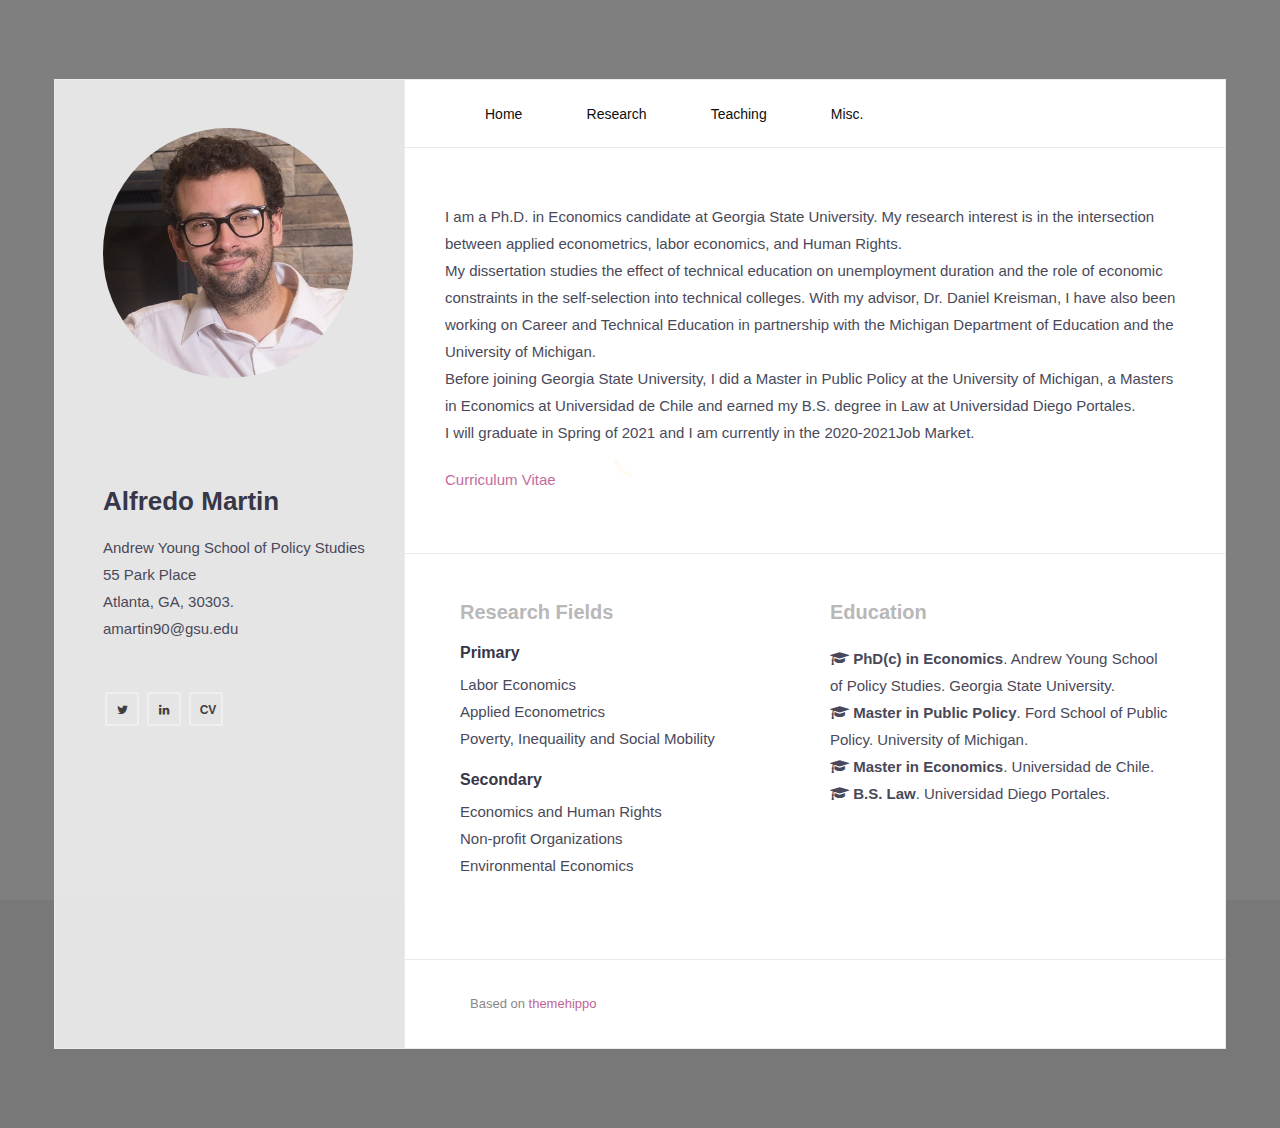
==== index.html @ 8a12c35d "width" ====
<!DOCTYPE html>
<html>
<head>
    <meta charset="utf-8">
    <meta http-equiv="X-UA-Compatible" content="IE=edge">
    <meta name="viewport" content="width=device-width, initial-scale=1">
    <!-- The above 3 meta tags *must* come first in the head; any other head content must come *after* these tags -->
    <title>Alfredo Martin</title>

    <!-- favicon -->
    <link href="AYSPS1.png" rel=icon>
    <!-- web-fonts -->
    <link href="https://fonts.googleapis.com/css?family=Hind:300,400,500,600,700" rel="stylesheet">

    <!-- font-awesome -->
    <link href="css/font-awesome.min.css" rel="stylesheet">

    <!-- Bootstrap -->
    <link href="css/bootstrap.min.css" rel="stylesheet">

    <!-- Style CSS -->
    <link href="css/style.css" rel="stylesheet">
	
	<meta name="viewport" content="width=device-width, initial-scale=1">
<style>
* {box-sizing: border-box;}

body { 
  margin: 20px;
  font-family: Arial, Helvetica, sans-serif;
}

.header2 {
  overflow: hidden;
  background-color: rgb(1000,1000,1000);
  padding: 10px 40px;
}

.header2 a {
  float: center;
  color: black;
  text-align: center;
  padding: 10px 30px;
  text-decoration: none;
  font-size: 14px; 
  line-height: 25px;
  border-radius: 4px;
}

.header2 a.logo {
  font-size: 25px;
  font-weight: bold;
}

.header2 a:hover {
  background-color: #ddd;
  color: black;
}

.header2 a.active {
  background-color: dodgerblue;
  color: white;
}

.header-right {
  float: right;
}

@media screen and (max-width: 500px) {
  .header2 a {
    float: none;
    display: block;
    text-align: left;
  }
  
  .header-right {
    float: none;
  }
}
</style>
</head>



<body id="page-top" data-spy="scroll" data-target=".navbar">
<div id="main-wrapper">
<!-- Page Preloader -->
<div id="preloader">
    <div id="status">
        <div class="status-mes"></div>
    </div>
</div>

<div class="columns-block container">
<div class="left-col-block blocks">
    <header class="header theiaStickySidebar">
        <div class="profile-img">
            <img src="img\AYSPS2.jpg" class="img-responsive" alt="" height="250" width="250" />
        </div>
        <div class="content">
            <h1>Alfredo Martin</h1>

            <div class="about-text">
                <p>
                    Andrew Young School of Policy Studies <br>
					55 Park Place <br>
					Atlanta, GA, 30303. <br>
					amartin90@gsu.edu <br>
                </p>


            </div>


            <ul class="social-icon">
                <li><a href="https://twitter.com/yeyo_martin" target="_blank"><i class="fa fa-twitter" aria-hidden="true"></i></a></li>
                <li><a href="https://www.linkedin.com/in/alfredo-martin-0663a02b/"><i class="fa fa-linkedin" aria-hidden="true" target="_blank"></i></a></li>
                <li><a href="docs/cv_Alfredo Martin.pdf" target="_blank"><i class="fa fa-clipboard-list" aria-hidden="true"></i> <b>CV</b> </a></li>
            </ul>
        </div>

    </header>
    <!-- .header-->
</div>
<!-- .left-col-block -->


<div class="right-col-block blocks">
<div class="theiaStickySidebar">
<section class="section-head gray-bg">	
<div class="header2">
    <a href="index.html" >Home</a>
    <a href="research.html">Research</a>
    <a href="teaching.html">Teaching</a>
	<!--<a href="ngo.html">Other</a> -->
	<a href="dataviz.html">Misc.</a>
</div>



</section>
<section class="expertise-wrapper section-wrapper gray-bg">
    <div class="container-fluid">
        <div class="row">
            <div class="col-md-12">
                <div class="section-title">
                    <h2> </h2>
                </div>
            </div>
        </div>
        <!-- .row -->

        <div class="row">
            <div class="expertise-item">
            <p>I am a Ph.D. in Economics candidate at Georgia State University. 
			My research interest is in the intersection between applied econometrics, labor economics, and Human Rights. <br>
			My dissertation studies the effect of technical education on unemployment duration and the role of economic constraints in the self-selection 
			into technical colleges. With my advisor, Dr. Daniel Kreisman, I have also been working on Career and Technical Education in partnership with
			the Michigan Department of Education and the University of Michigan.<br>
			
			Before joining Georgia State University, I did a Master in Public Policy at the University of Michigan, a 
			Masters in Economics at Universidad de Chile and earned my B.S. degree in Law at Universidad Diego Portales.<br>
			
			I will graduate in Spring of 2021 and I am currently in the 2020-2021Job Market.
			</p>
			
			<!--
			I worked as a research assistant at the Education Policy Initiative at the University of Michigan, where I earned a Masters in Public Policy. Alfredo 
			has a Masters in Economics from the University of Chile and a J.D. in Law from University Diego Portales, Chile.
			
			
			I am writing my dissertation on technical education and its opportunities and risks for low-income students.
			I am a PhD candidate in Economics at Georgia State University.  is in the intersection between the economics of education, labor economics, and poverty/inequality/social mobility. 
			In particular, I'm intrested in how 
			
			In particular, I am interested in the intersection of education and health, and how investments in one effect the other. 
			My dissertation focuses on how primary and secondary education for girls in Pakistan impacts their later life outcomes as well as human capital of 
			their next generation. I am advised by Prof. Thomas Mroz.<br>

            I currently work as a Graduate Research Assistant at Georgia Policy Labs. Prior to joining Georgia State, I did a Master in Public Policy at the University of Michigan, a 
			Masters in Economics at University of Chile and earned my J.D. in Law at University Diego Portales.</p>
			-->
			<p> </p>
			<p> <a href = "docs/cv_Alfredo Martin.pdf" target="_blank">Curriculum Vitae</a> </p>
			</div>
        </div>
    </div>
</section>	

<!-- Menu Bar -->



<section class="section-wrapper skills-wrapper">
    <div class="container-fluid">
        <div class="row">
            <div class="col-md-6">
                <div class="section-title">
                    <h2> Research Fields</h2>
                </div>
                <div class="progress-wrapper">
				  <div class="content-item">
				  <h4> Primary </h4>
					<p> Labor Economics<br>
					    Applied Econometrics <br>
						Poverty, Inequaility and Social Mobility </p>
				  <h4> Secondary </h4>
					<p>	Economics and Human Rights <br>
						Non-profit Organizations <br>
						Environmental Economics</p>
				  </div>			  
                </div>
                <!-- /.progress-wrapper -->
			</div>
		    <div class="col-md-6">
                <div class="section-title">
                    <h2> Education </h2>
                </div>
				<div class="progress-wrapper">
				  <div class="content-item">
					<ul>
				   	   <li><i class="fa fa-graduation-cap" aria-hidden="true"></i> <b> PhD(c) in Economics</b>. Andrew Young School of Policy Studies. Georgia State University.
  					   </li>
					</ul>
					<ul>
					   <li><i class="fa fa-graduation-cap"></i> <b>Master in Public Policy</b>. Ford School of Public Policy. University of Michigan. </li>
					</ul>
					<ul>  
					   <li><i class="fa fa-graduation-cap"></i> <b>Master in Economics</b>. Universidad de Chile.</li>
					<ul>  
					   <li><i class="fa fa-graduation-cap"></i> <b>B.S. Law</b>. Universidad Diego Portales.</li>
					</ul>
					</ul>
				  </div>			  
                </div>
            </div>
        </div>	
		



                
	</div>
                <!-- /.progress-wrapper -->
</section>	
   <!--	
    <div class="container-fluid">
        <div class="row">
            <div class="col-md-12">
                <div class="section-title">
                    <h2> Job Market Papers</h2>
                </div>
            </div>

        </div>
        <div class="row">
            <div class="col-md-12">
                <div class="progress-wrapper">
				  <div class="content-item">
					<h3>Technical Education, Economic Shocks and Unemployment Duration</h3>
					<p> One of the main concerns of technical education is the high dependence on industry-specific skills, as well as the low potential mobility between industries. 
					This lower adaptability may increase the risk of unemployment and the length of unemployment spells, 
					therefore increasing income fluctuations and affecting individuals' wellbeing. In this project, I develop a dynamic discrete choice model to estimate the
					effect of high school technical education on unemployment duration, inter-industry mobility and re-employment wages.</p>
					<p> <a href = "active">Download</a> </p>
				  </div>			  
                </div>
            </div>
        </div>
		<div class="row">
            <div class="col-md-12">
                <div class="progress-wrapper">
				  <div class="content-item">
					<h3>When Education is Free: The effect of economic constraints on self-selection into technical college.</h3>
					<p> Attending a two-year versus a four-year college have implications in future labor outcomes. 
					Hence, policies targeting students to enroll in one program or the other will have important consequence in the future of those students.
					In this project, by exploiting a discontinuity in a policy that offered free higher education to the poorest 60% in Chile, 
					I study the effect of reducing economic constraints in the decisions to attend a four-year as opposed to a two-year college.</p>
					<p> <a href = "active">Download</a> </p>
				  </div>			  
                </div>
               
            </div>
        </div>
    </div>
</section>
 -->


<footer class="footer">
    <div class="copyright-section">
        <div class="container-fluid">
            <div class="row">
                <div class="col-md-12">
                    <div class="copytext"> Based on <a
                            href="https://themehippo.com">themehippo</a></div>
                </div>
            </div>
            <!--.row-->
        </div>
        <!-- .container-fluid -->
    </div>
    <!-- .copyright-section -->
</footer>
<!-- .footer -->
</div>
<!-- Sticky -->
</div>
<!-- .right-col-block -->
</div>
<!-- .columns-block -->
</div>
<!-- #main-wrapper -->

<!-- jquery -->
<script src="js/jquery-2.1.4.min.js"></script>

<!-- Bootstrap -->
<script src="js/bootstrap.min.js"></script>
<script src="js/theia-sticky-sidebar.js"></script>
<script src="js/scripts.js"></script>
</body>
</html>
---- css/style.css ----
/*
Template Name: Resumex
Description: HTML5 / CSS3 One Page
Version: 1.0
Author: themehippo.com
*/

/*------------------------------------------------------------------
# [Color codes]

# Body  (text): #3a4750
# Heading Color #444444
# Theme Color (link color) #82b541
# Mid grey (sub header) #f4f4f4
# -------------------------------------------------------------------*/

body {
    font-family : 'Hind', sans-serif;
    font-size   : 15px;
    line-height : 1.8em;
    color       : #3d3d50;
    font-weight : 300;
    background-color : rgb(120,120,120);
    }

/* --------------------------------------
 * Global Typography
 *------------------------------------------*/

h1, h2, h3, h4, h5, h6 {
    margin : 0 0 15px;
    color  : #2b2b3d;
    }

h1 {
    font-size   : 26px;
    line-height : 1.8em;
    font-weight : 700;
    }

h2 {
    font-size   : 20px;
    line-height : 1.8em;
    font-weight : 700;
    }

h3 {
    font-size   : 16px;
    line-height : 1.8em;
    font-weight : 500;
    }

h4 {
    font-size   : 16px;
    line-height : 1.8em;
    font-weight : 500;
    }

h5 {
    font-size   : 16px;
    line-height : 1.5em;
    font-weight : 500;
	font-style: italic;
    }

h6 {
    font-size   : 15px;
    line-height : 1.4em;
	color: rgb(120,120,120);
    }

/* --------------------------------------
 * LINK STYLE
 *------------------------------------------*/
a {
    color              : rgb(190,100,150);
    text-decoration    : none;
    -webkit-transition : all 0.3s ease 0s;
    -moz-transition    : all 0.3s ease 0s;
    -o-transition      : all 0.3s ease 0s;
    transition         : all 0.3s ease 0s;
    }

a,
a:active,
a:focus,
a:active {
    text-decoration : none;
    outline         : none
    }

a:hover,
a:focus {
    text-decoration : none;
    color           : rgb(150,80,100);
    }

p {
    margin-bottom : 20px;
    }

ul {
    margin     : 0;
    padding    : 0;
    list-style : none;
    }

/*------------------
 * Button Style
 *------------------*/
.btn {
    padding        : 14px 30px 11px;
    margin-bottom  : 0;
    font-size      : 14px;
    font-weight    : 500;
    border-radius  : 0;
    border         : 0;
    text-transform : uppercase;
    }

.btn-lg {
    font-weight : 700;
    font-size   : 24px;
    padding     : 15px 30px;
    }

/*btn-primary*/
.btn-primary {
    background-color : #FFC107;
    }

.btn-primary:hover,
.btn-primary:focus,
.btn-primary:active:focus {
    background : #ff9800;
    }

/*btn-default*/
.btn-default {
    color            : #2a54f5;
    background-color : transparent;
    border           : 2px solid #2a54f5;
    }

.btn-default:hover,
.btn-default:focus,
.btn-default:active:focus {
    background   : #2a54f5;
    color        : #ffffff;
    border-color : #2a54f5;
    }

button:focus,
.btn:focus,
.btn:active:focus {
    outline : none;
    }

/* --------------------
 * Column Block
 * -------------------*/

.columns-block {
    display                : -webkit-flex;
    display                : flex;
    -webkit-flex-direction : row;
    flex-direction         : row;
    margin                 : 60px auto;
    padding                : 0;
    box-shadow             : 0 0 0 1px #eaeaea;
    }

.blocks {
    box-sizing : border-box;
    }

.left-col-block {
    overflow     : hidden;
    -webkit-flex : 1 0 0;
    flex         : 1 0 0;
    position     : relative;
    background   : rgba(255, 255, 255, .8);
    border-right : 1px solid #eaeaea;
	max-width: 350px;
    }

.right-col-block {
    -webkit-flex : 2 0 0;
    flex         : 2 0 0;
    position     : relative;
    background   : #ffffff;
    }

@media (max-width : 990px) {

    .columns-block {
        display    : block;
        margin     : 0;
        box-shadow : none
        }

    .left-col-block {
        width    : 100%;
        position : relative;
        border   : 0;
		max-width: 880px;
        }

    .right-col-block {
        width      : 100%;
        position   : relative;
        box-shadow : none;
        }
    }

@media (min-width : 69px) and (max-width : 1024px) {
    .columns-block {
        margin-top    : 30px;
        margin-bottom : 10px;
        }
    }

/* --------------------
 * Section Background
 * -------------------*/

.gray-bg {
    background-color : #ffffff;
    }

/* --------------------
 *  main Wrapper
 * -------------------*/
#main-wrapper {
    overflow : hidden;
    }

/*-------------------
 * Section header
 *-------------------*/
.section-head {
    padding       : 10px;
    border-bottom : 1px solid #eaeaea;
    }
	
/*-------------------
 * Section Wrapper
 *-------------------*/
.section-wrapper {
    padding       : 40px;
    border-bottom : 1px solid #eaeaea;
    }

@media (max-width : 480px) {
    .section-wrapper {
        padding : 30px 20px;
        }
    }

/*---------------------------
* Section Title
*---------------------------*/
.section-title {
    margin-bottom : 15px;
    }

.section-title h2 {
    margin-bottom : 5px;
    color         : rgb(180,180,180);
    }

/*-----------------------------
 * NAVIGATION & HEADER STYLE
 *-----------------------------*/

.header {
    padding  : 20px !important;
    margin   : 0;
    position : relative;
    }

.header .profile-img {
    margin : 28px 28px 110px 28px;
    }
	
.header .profile-img img{
	border-radius: 50%;
	}

.header .content-wrapper {

    }

.header .content {
    width  : 100%;
    margin-left : 28px;
    }

.header .content h1 {
    line-height : 1;
    margin      : 0 0 5px;
    }

.header .content h2 {
    line-height : 1;
    margin      : 90px 0 5px;
	font-size : 38px;
    }
	
.header .content .lead {
    font-size : 18px;
    }

.header .content .about-text {
    margin : 20px 20px 50px 0;
    }

.header .btn {
    margin-top : 40px;
    }

@media (max-width : 768px) {
    .header {
        padding       : 0;
        text-align    : center;
        border-bottom : 1px solid #ededed;
        }

    .header img {
        margin : 0 auto;
        }

    .header .content {
        padding : 50px;
        }
    }

/* Header Sticky */

.sticky {
    position : -webkit-sticky;
    position : sticky;
    top      : 0;
    }

/*-------------------
 * Social Icon
 *-------------------*/

.social-icon {
    margin  : 20px 0;
    padding : 0;
    display : block;
    }

.social-icon li {
    display : inline-block;
    margin  : 0 2px;
    }

.social-icon li a {
    display       : block;
    font-size     : 12px;
    color         : #333333;
    width         : 34px;
    height        : 34px;
    line-height   : 33px;
    text-align    : center;
    border-radius : 2px;
    border        : 2px solid #eeeeee;
    }

.social-icon li a:hover {
    border-color : #cccccc;
    }

/*-------------------
 * Expertise
 *-------------------*/
.expertise-item {
    margin-bottom : 20px;
    }

.expertise-item h3 {
    margin-bottom : 5px;
    font-weight   : 700;
    }

img{
	border-radius: 0%;
	}


/*-------------------
 * Skills Progressbar
 *-------------------*/

.progress-item {
    position : relative;
    }

.progress-item .progress-title {
    font-size     : 15px;
    font-weight   : 400;
    display       : inline-block;
    margin-bottom : 5px;
    }

.progress-item .progress {
    height        : 4px;
    box-shadow    : none;
    border-radius : 5px;
    }

.progress-item .progress-bar {
    background-color : #FFC107;
    box-shadow       : none;
    text-align       : right;
    }

.progress-item .progress-percent {
    font-size        : 10px;
    background-color : #313131;
    position         : absolute;
    top              : 5px;
    padding          : 0 8px;
    border-radius    : 3px;
    }

.progress-item .progress-percent::before {
    content      : "";
    position     : absolute;
    left         : 0;
    bottom       : -4px;
    border-top   : 6px solid #313131;
    border-right : 8px solid transparent;
    }

/*-------------------
 * Portfolio
 *-------------------*/

.portfolio-item {
    position      : relative;
    display       : block;
    margin-bottom : 30px;
    }

.portfolio-item .portfolio-thumb img {
    height    : auto;
    display   : block;
    max-width : 100%;
    }

.portfolio-item .portfolio-info {
    position   : absolute;
    bottom     : 0;
    padding    : 30px 15px 5px;
    width      : 100%;
    background : -webkit-linear-gradient(
            top,
            transparent 0%,
            rgba(0, 0, 0, 0.5) 100%
    );
    }

.portfolio-item .portfolio-info h3 {
    margin      : 0;
    line-height : 1;
    color       : #ffffff;
    }

.portfolio-item .portfolio-info small {
    color : #ffffff;
    }

.portfolio-item:hover .portfolio-info {
    background : -webkit-linear-gradient(
            top,
            transparent 0%,
            #000 100%
    );
    }

/*-------------------
 * Content Item
 *-------------------*/

.content-item {
    margin-bottom : 40px;
    }

.content-item h3 {
    margin         : 0 0 10px;
    line-height    : 1;
    font-weight    : bold;
    }

.content-item h4 {
    margin         : 0 0 10px;
    line-height    : 1;
    font-weight    : bold;
    }

.content-item small {
    color : #888888;
    }

/*-------------------
 * Contact
 *-------------------*/

.feedback-form {
    margin-top : 50px;
    }

/*-------------------
 * Form Style
 *-------------------*/
.form-control {
    height        : 50px;
    padding       : 0 20px;
    font-size     : 13px;
    line-height   : 50px;
    color         : #969595;
    border        : 1px solid #cccccc;
    border-radius : 0;
    box-shadow    : none;
    box-sizing    : border-box;
    }

.form-control:focus,
.form-control:active {
    box-shadow : none;
    }
	
.center {
  display: block;
  margin-left: auto;
  margin-right: auto;
  width: auto;
}
/* --------------------------------------------
 *   Footer
 *---------------------------------------------- */

/* Copyright */

.footer {
    padding : 30px 50px;
    }

.footer .copyright-section {
    font-size : 13px;
    color     : #888888;

    }

.footer .copyright-section .copytext {
    font-weight : 400;
    display     : block;
    }

@media (max-width : 480px) {
    .footer {
        padding : 10px 20px;
        }
    }

/* ---------------------------------------------- /*
 * Preloader
/* ---------------------------------------------- */
#preloader {
    background : rgba(255, 255, 255,.8);
    bottom     : 0;
    left       : 0;
    position   : fixed;
    right      : 0;
    top        : 0;
    z-index    : 9999;
    }

#status,
.status-mes {
    background-image    : url(../img/preloader.svg);
    background-position : center;
    background-repeat   : no-repeat;
    height              : 200px;
    left                : 50%;
    margin              : -100px 0 0 -100px;
    position            : absolute;
    top                 : 50%;
    width               : 200px;
    }

.status-mes {
    background : none;
    left       : 0;
    margin     : 0;
    text-align : center;
    top        : 65%;
    }
	
#slideshow { 
    margin: 40px auto; 
	margin-bottom: 130px;
	margin-top: -19px;
	margin-left: 0px;
    position: relative; 
    padding: 10px; 

}

#slideshow > div { 
    position: absolute; 
    top: 10px; 
    left: 10px; 
    right: 10px; 
    bottom: 10px; 
}



/* Slideshow container */

.slideshow-container {
  max-width: 1000px;
  position: relative;
  margin: auto;
}

/* Hide the images by default */
.mySlides {
  display: none;
}

/* Next & previous buttons */
.prev, .next {
  cursor: pointer;
  position: absolute;
  top: 50%;
  width: auto;
  margin-top: -22px;
  padding: 16px;
  color: white;
  font-weight: bold;
  font-size: 18px;
  transition: 0.6s ease;
  border-radius: 0 3px 3px 0;
  user-select: none;
}

/* Position the "next button" to the right */
.next {
  right: 0;
  border-radius: 3px 0 0 3px;
}

/* On hover, add a black background color with a little bit see-through */
.prev:hover, .next:hover {
  background-color: rgba(0,0,0,0.8);
}

/* Caption text */
.text {
  color: #f2f2f2;
  font-size: 15px;
  padding: 8px 12px;
  position: absolute;
  bottom: 8px;
  width: 100%;
  text-align: center;
}

/* Number text (1/3 etc) */
.numbertext {
  color: #f2f2f2;
  font-size: 12px;
  padding: 8px 12px;
  position: absolute;
  top: 0;
}

/* The dots/bullets/indicators */
.dot {
  cursor: pointer;
  height: 15px;
  width: 15px;
  margin: 0 2px;
  background-color: #bbb;
  border-radius: 50%;
  display: inline-block;
  transition: background-color 0.6s ease;
}

.active, .dot:hover {
  background-color: #717171;
}

/* Fading animation */
.fade {
  -webkit-animation-name: fade;
  -webkit-animation-duration: 1.5s;
  animation-name: fade;
  animation-duration: 1.5s;
}

@-webkit-keyframes fade {
  from {opacity: .4}
  to {opacity: 1}
}

@keyframes fade {
  from {opacity: .4}
  to {opacity: 1}
}
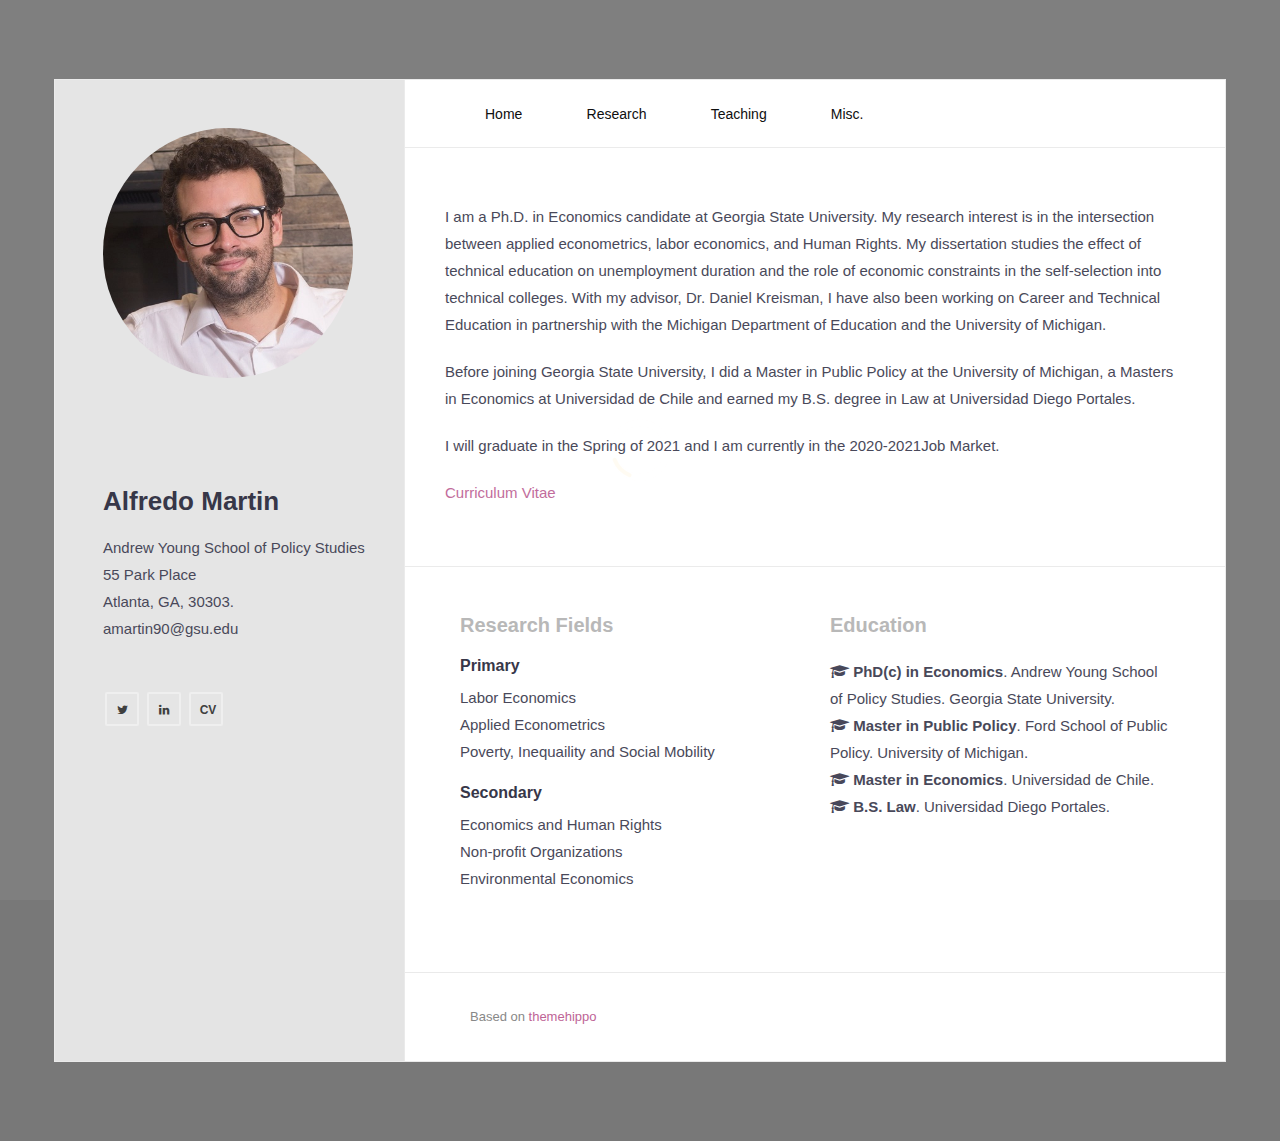
==== commit bc4e3f3e: "dataviz" ====
--- a/index.html
+++ b/index.html
@@ -153,15 +153,15 @@
         <div class="row">
             <div class="expertise-item">
             <p>I am a Ph.D. in Economics candidate at Georgia State University. 
-			My research interest is in the intersection between applied econometrics, labor economics, and Human Rights. <br>
+			My research interest is in the intersection between applied econometrics, labor economics, and Human Rights. 
 			My dissertation studies the effect of technical education on unemployment duration and the role of economic constraints in the self-selection 
 			into technical colleges. With my advisor, Dr. Daniel Kreisman, I have also been working on Career and Technical Education in partnership with
-			the Michigan Department of Education and the University of Michigan.<br>
-			
-			Before joining Georgia State University, I did a Master in Public Policy at the University of Michigan, a 
-			Masters in Economics at Universidad de Chile and earned my B.S. degree in Law at Universidad Diego Portales.<br>
-			
-			I will graduate in Spring of 2021 and I am currently in the 2020-2021Job Market.
+			the Michigan Department of Education and the University of Michigan.</p>
+			
+			<p>Before joining Georgia State University, I did a Master in Public Policy at the University of Michigan, a 
+			Masters in Economics at Universidad de Chile and earned my B.S. degree in Law at Universidad Diego Portales.</p>
+			
+			<p>I will graduate in the Spring of 2021 and I am currently in the 2020-2021Job Market.
 			</p>
 			
 			<!--
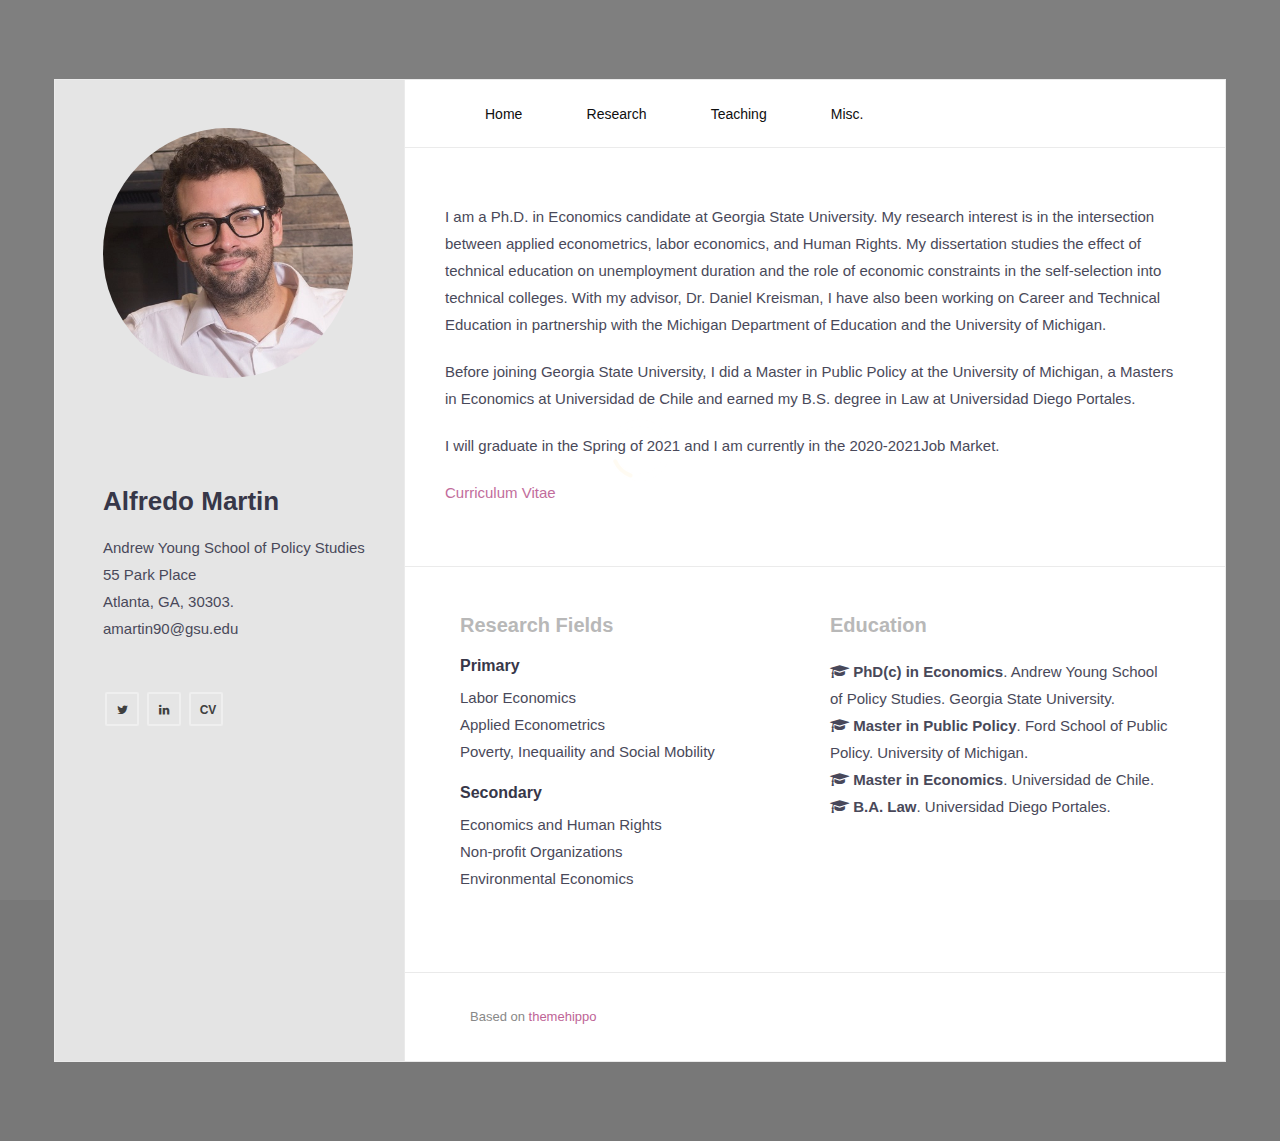
==== commit d2d4f3e6: "Update index.html" ====
--- a/index.html
+++ b/index.html
@@ -228,7 +228,7 @@
 					<ul>  
 					   <li><i class="fa fa-graduation-cap"></i> <b>Master in Economics</b>. Universidad de Chile.</li>
 					<ul>  
-					   <li><i class="fa fa-graduation-cap"></i> <b>B.S. Law</b>. Universidad Diego Portales.</li>
+					   <li><i class="fa fa-graduation-cap"></i> <b>B.A. Law</b>. Universidad Diego Portales.</li>
 					</ul>
 					</ul>
 				  </div>			  
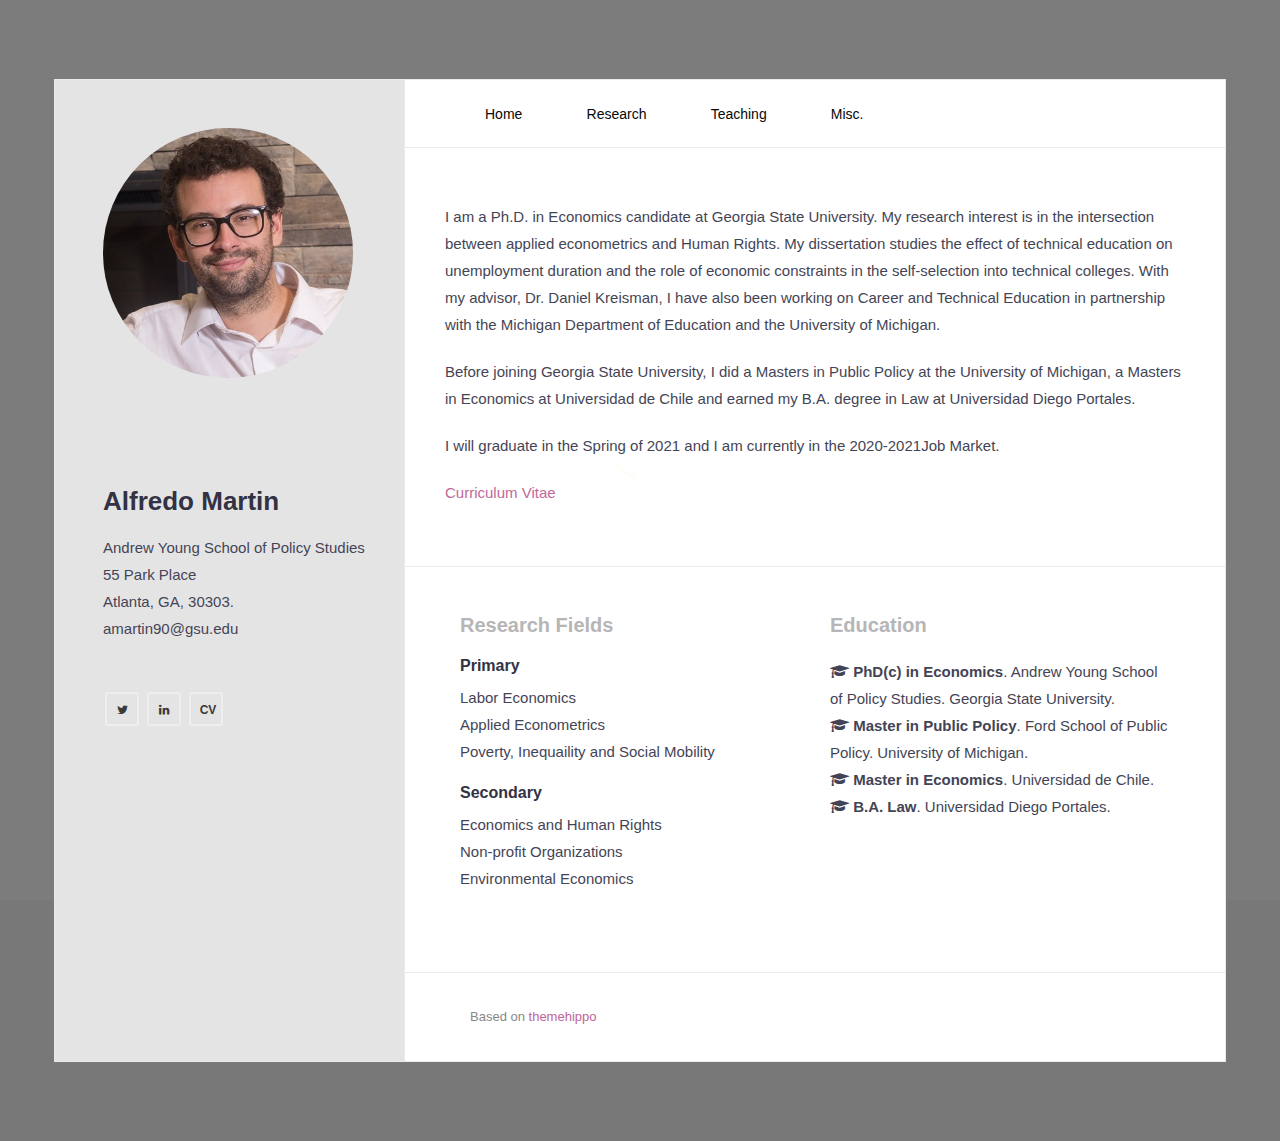
==== commit 10dc5356: "wording" ====
--- a/index.html
+++ b/index.html
@@ -153,13 +153,13 @@
         <div class="row">
             <div class="expertise-item">
             <p>I am a Ph.D. in Economics candidate at Georgia State University. 
-			My research interest is in the intersection between applied econometrics, labor economics, and Human Rights. 
+			My research interest is in the intersection between applied econometrics and Human Rights. 
 			My dissertation studies the effect of technical education on unemployment duration and the role of economic constraints in the self-selection 
 			into technical colleges. With my advisor, Dr. Daniel Kreisman, I have also been working on Career and Technical Education in partnership with
 			the Michigan Department of Education and the University of Michigan.</p>
 			
-			<p>Before joining Georgia State University, I did a Master in Public Policy at the University of Michigan, a 
-			Masters in Economics at Universidad de Chile and earned my B.S. degree in Law at Universidad Diego Portales.</p>
+			<p>Before joining Georgia State University, I did a Masters in Public Policy at the University of Michigan, a 
+			Masters in Economics at Universidad de Chile and earned my B.A. degree in Law at Universidad Diego Portales.</p>
 			
 			<p>I will graduate in the Spring of 2021 and I am currently in the 2020-2021Job Market.
 			</p>
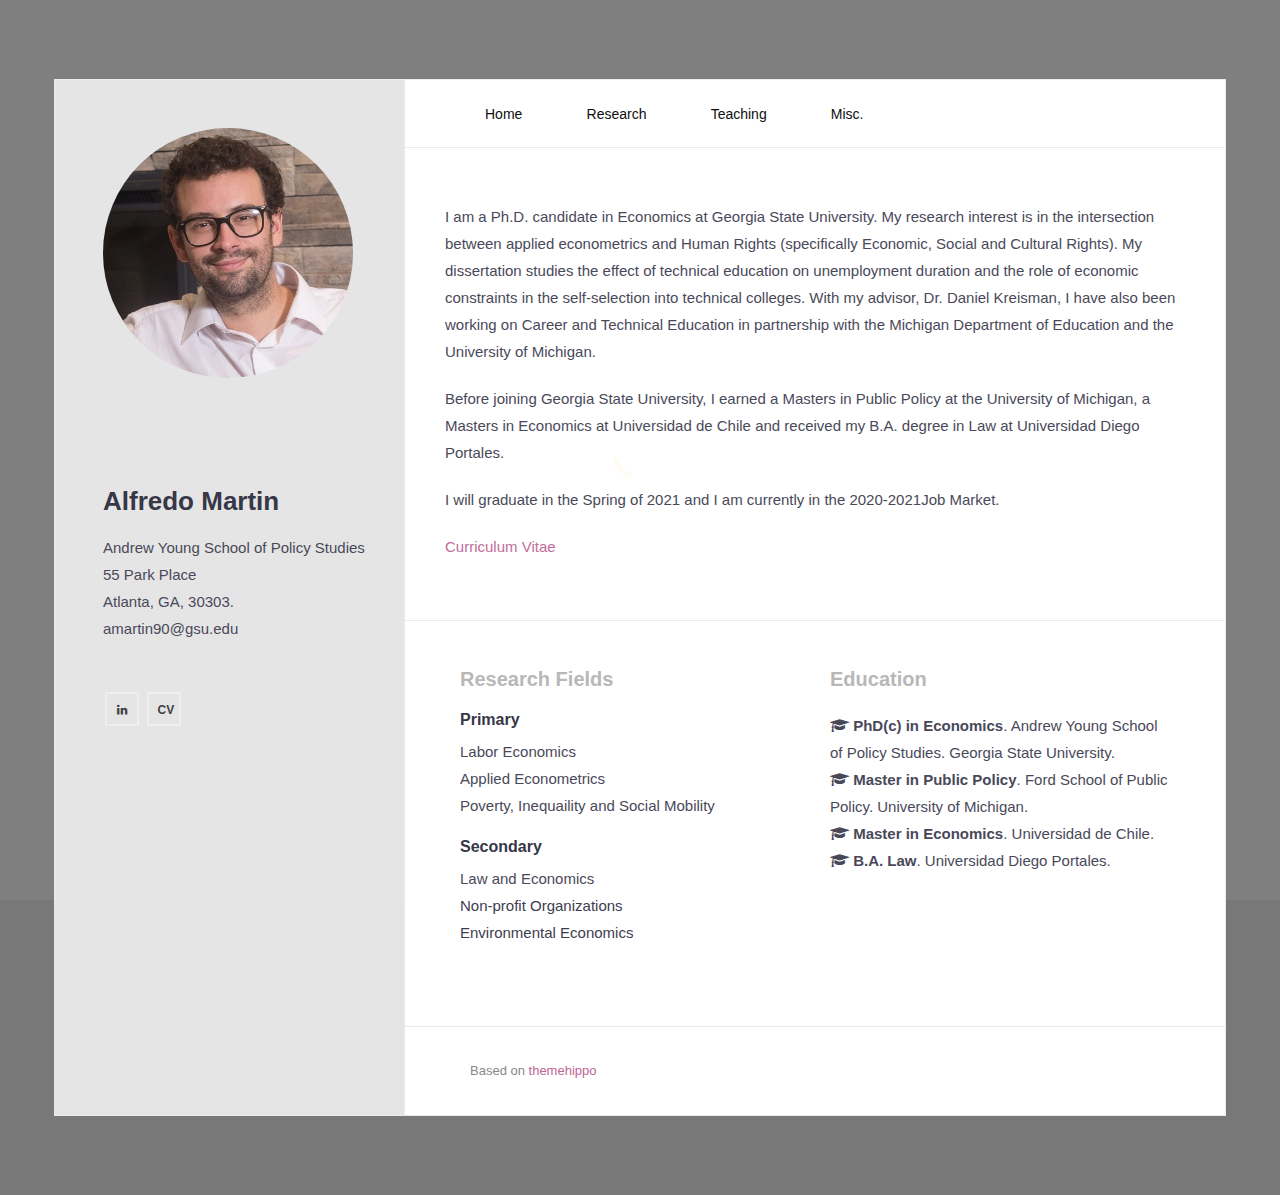
==== commit 57d5d294: "Alexa's comments" ====
--- a/index.html
+++ b/index.html
@@ -113,7 +113,7 @@
 
 
             <ul class="social-icon">
-                <li><a href="https://twitter.com/yeyo_martin" target="_blank"><i class="fa fa-twitter" aria-hidden="true"></i></a></li>
+                <!--- <li><a href="https://twitter.com/yeyo_martin" target="_blank"><i class="fa fa-twitter" aria-hidden="true"></i></a></li> -->
                 <li><a href="https://www.linkedin.com/in/alfredo-martin-0663a02b/"><i class="fa fa-linkedin" aria-hidden="true" target="_blank"></i></a></li>
                 <li><a href="docs/cv_Alfredo Martin.pdf" target="_blank"><i class="fa fa-clipboard-list" aria-hidden="true"></i> <b>CV</b> </a></li>
             </ul>
@@ -152,14 +152,14 @@
 
         <div class="row">
             <div class="expertise-item">
-            <p>I am a Ph.D. in Economics candidate at Georgia State University. 
-			My research interest is in the intersection between applied econometrics and Human Rights. 
+            <p>I am a Ph.D. candidate in Economics at Georgia State University. 
+			My research interest is in the intersection between applied econometrics and Human Rights (specifically Economic, Social and Cultural Rights). 
 			My dissertation studies the effect of technical education on unemployment duration and the role of economic constraints in the self-selection 
 			into technical colleges. With my advisor, Dr. Daniel Kreisman, I have also been working on Career and Technical Education in partnership with
 			the Michigan Department of Education and the University of Michigan.</p>
 			
-			<p>Before joining Georgia State University, I did a Masters in Public Policy at the University of Michigan, a 
-			Masters in Economics at Universidad de Chile and earned my B.A. degree in Law at Universidad Diego Portales.</p>
+			<p>Before joining Georgia State University, I earned a Masters in Public Policy at the University of Michigan, a 
+			Masters in Economics at Universidad de Chile and received my B.A. degree in Law at Universidad Diego Portales.</p>
 			
 			<p>I will graduate in the Spring of 2021 and I am currently in the 2020-2021Job Market.
 			</p>
@@ -205,7 +205,7 @@
 					    Applied Econometrics <br>
 						Poverty, Inequaility and Social Mobility </p>
 				  <h4> Secondary </h4>
-					<p>	Economics and Human Rights <br>
+					<p>	Law and Economics<br>
 						Non-profit Organizations <br>
 						Environmental Economics</p>
 				  </div>			  
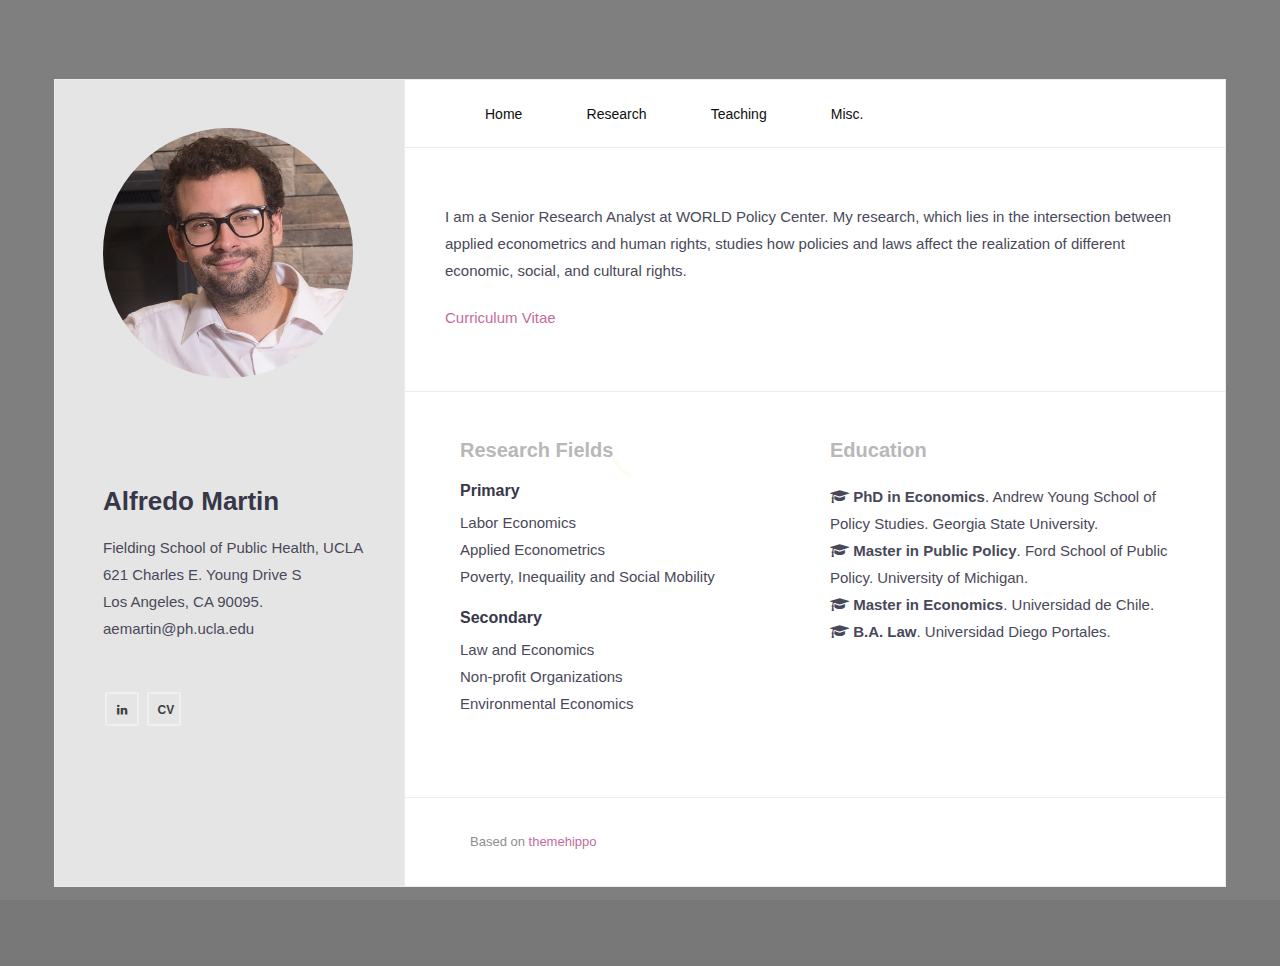
==== commit 53a05383: "update" ====
--- a/index.html
+++ b/index.html
@@ -102,10 +102,10 @@
 
             <div class="about-text">
                 <p>
-                    Andrew Young School of Policy Studies <br>
-					55 Park Place <br>
-					Atlanta, GA, 30303. <br>
-					amartin90@gsu.edu <br>
+                    Fielding School of Public Health, UCLA <br>
+					621 Charles E. Young Drive S <br>
+					Los Angeles, CA 90095. <br>
+					aemartin@ph.ucla.edu <br>
                 </p>
 
 
@@ -113,7 +113,7 @@
 
 
             <ul class="social-icon">
-                <!--- <li><a href="https://twitter.com/yeyo_martin" target="_blank"><i class="fa fa-twitter" aria-hidden="true"></i></a></li> -->
+                <!--- <li><a href="https://twitter.com/amartinc2" target="_blank"><i class="fa fa-twitter" aria-hidden="true"></i></a></li> -->
                 <li><a href="https://www.linkedin.com/in/alfredo-martin-0663a02b/"><i class="fa fa-linkedin" aria-hidden="true" target="_blank"></i></a></li>
                 <li><a href="docs/cv_Alfredo Martin.pdf" target="_blank"><i class="fa fa-clipboard-list" aria-hidden="true"></i> <b>CV</b> </a></li>
             </ul>
@@ -152,16 +152,9 @@
 
         <div class="row">
             <div class="expertise-item">
-            <p>I am a Ph.D. candidate in Economics at Georgia State University. 
-			My research interest is in the intersection between applied econometrics and Human Rights (specifically Economic, Social and Cultural Rights). 
-			My dissertation studies the effect of technical education on unemployment duration and the role of economic constraints in the self-selection 
-			into technical colleges. With my advisor, Dr. Daniel Kreisman, I have also been working on Career and Technical Education in partnership with
-			the Michigan Department of Education and the University of Michigan.</p>
-			
-			<p>Before joining Georgia State University, I earned a Masters in Public Policy at the University of Michigan, a 
-			Masters in Economics at Universidad de Chile and received my B.A. degree in Law at Universidad Diego Portales.</p>
-			
-			<p>I will graduate in the Spring of 2021 and I am currently in the 2020-2021Job Market.
+            <p>I am a Senior Research Analyst at WORLD Policy Center. My research, which lies in the intersection between 
+			applied econometrics and human rights, studies how policies and laws affect the realization of different economic, 
+			social, and cultural rights. 
 			</p>
 			
 			<!--
@@ -219,7 +212,7 @@
 				<div class="progress-wrapper">
 				  <div class="content-item">
 					<ul>
-				   	   <li><i class="fa fa-graduation-cap" aria-hidden="true"></i> <b> PhD(c) in Economics</b>. Andrew Young School of Policy Studies. Georgia State University.
+				   	   <li><i class="fa fa-graduation-cap" aria-hidden="true"></i> <b> PhD in Economics</b>. Andrew Young School of Policy Studies. Georgia State University.
   					   </li>
 					</ul>
 					<ul>
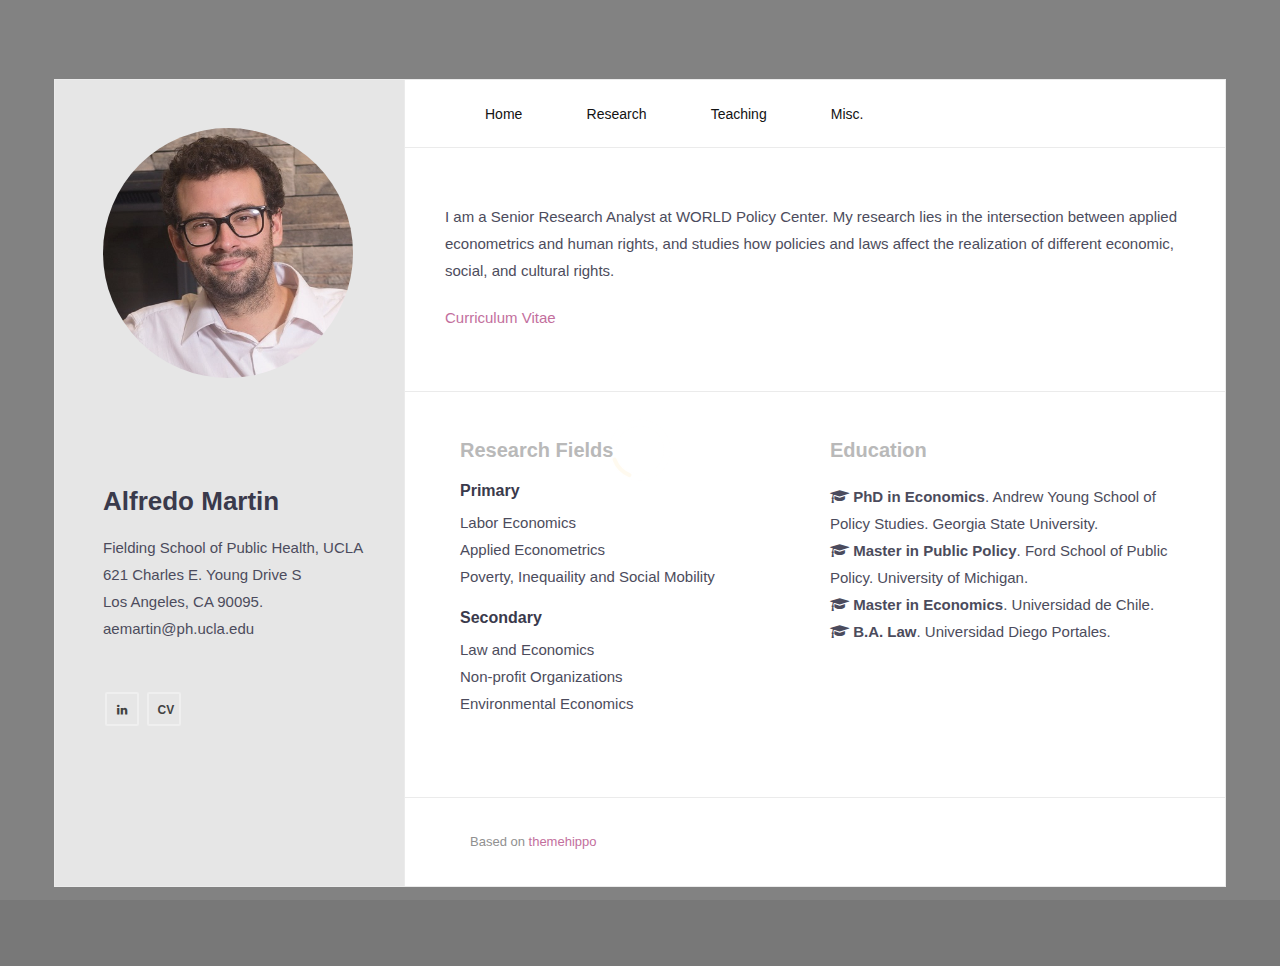
==== commit a270fb39: "15jan2022" ====
--- a/index.html
+++ b/index.html
@@ -152,8 +152,8 @@
 
         <div class="row">
             <div class="expertise-item">
-            <p>I am a Senior Research Analyst at WORLD Policy Center. My research, which lies in the intersection between 
-			applied econometrics and human rights, studies how policies and laws affect the realization of different economic, 
+            <p>I am a Senior Research Analyst at WORLD Policy Center. My research lies in the intersection between 
+			applied econometrics and human rights, and studies how policies and laws affect the realization of different economic, 
 			social, and cultural rights. 
 			</p>
 			
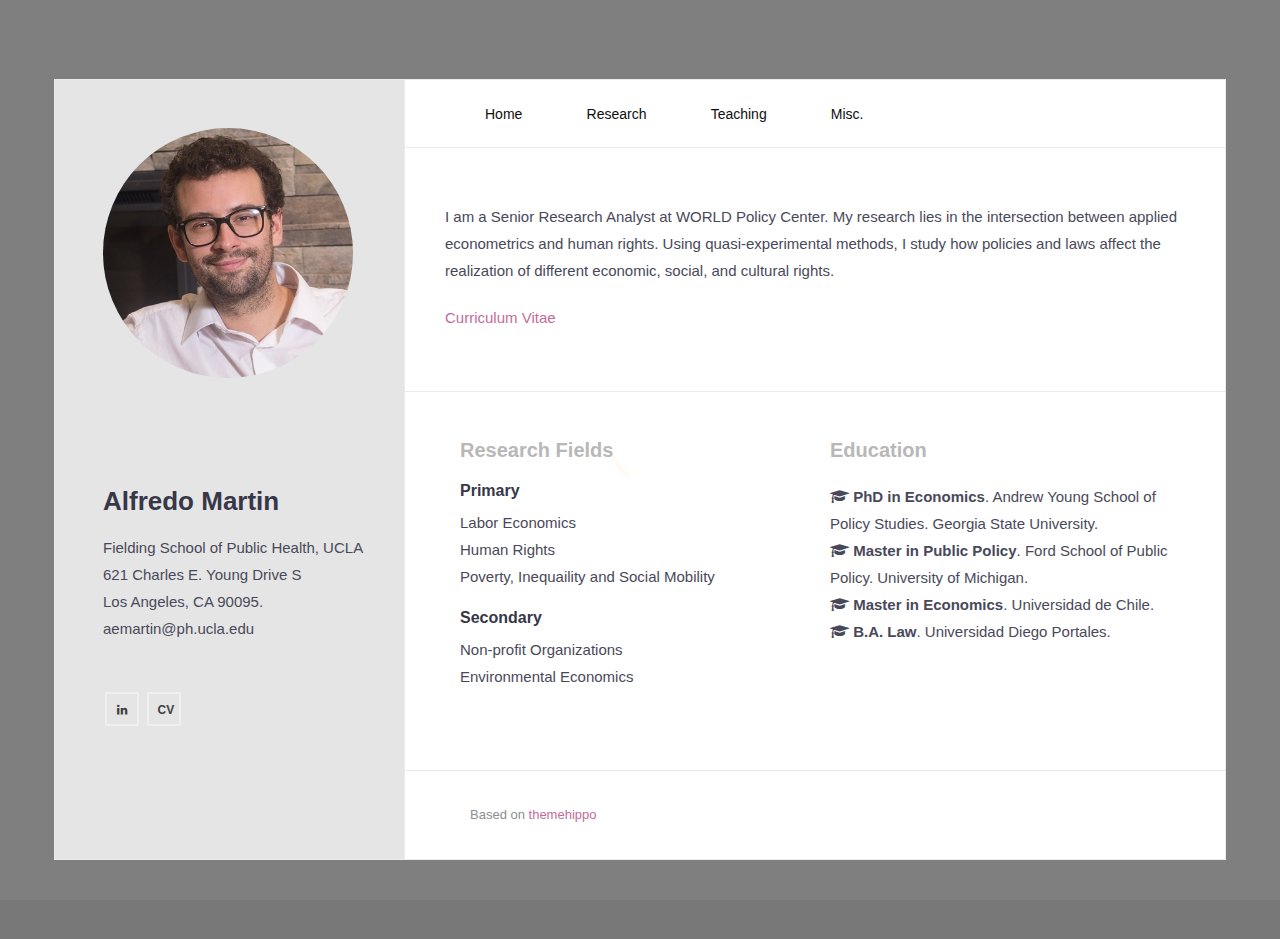
==== commit 8acdc408: "index" ====
--- a/index.html
+++ b/index.html
@@ -153,7 +153,7 @@
         <div class="row">
             <div class="expertise-item">
             <p>I am a Senior Research Analyst at WORLD Policy Center. My research lies in the intersection between 
-			applied econometrics and human rights, and studies how policies and laws affect the realization of different economic, 
+			applied econometrics and human rights. Using quasi-experimental methods, I study how policies and laws affect the realization of different economic, 
 			social, and cultural rights. 
 			</p>
 			
@@ -194,12 +194,11 @@
                 <div class="progress-wrapper">
 				  <div class="content-item">
 				  <h4> Primary </h4>
-					<p> Labor Economics<br>
-					    Applied Econometrics <br>
+					<p> Labor Economics <br>
+					    Human Rights <br>
 						Poverty, Inequaility and Social Mobility </p>
 				  <h4> Secondary </h4>
-					<p>	Law and Economics<br>
-						Non-profit Organizations <br>
+					<p>	Non-profit Organizations <br>
 						Environmental Economics</p>
 				  </div>			  
                 </div>
